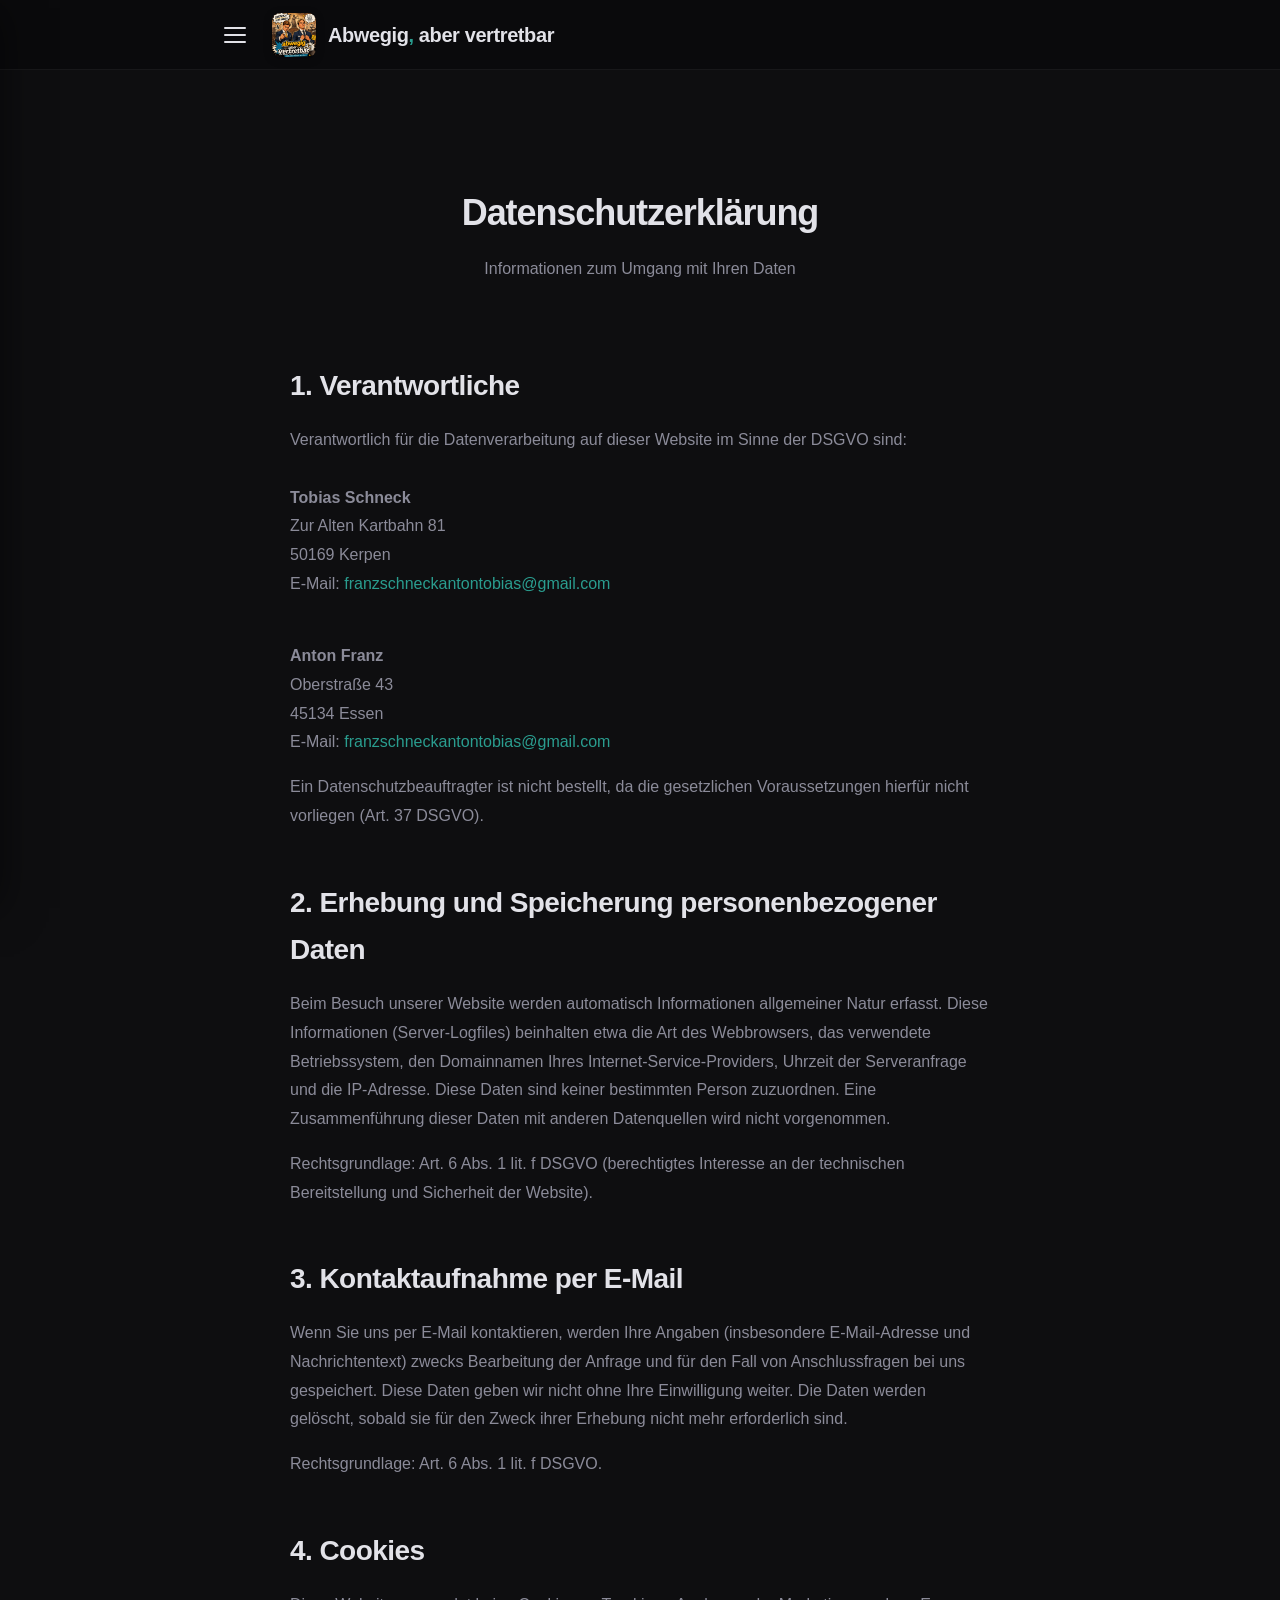
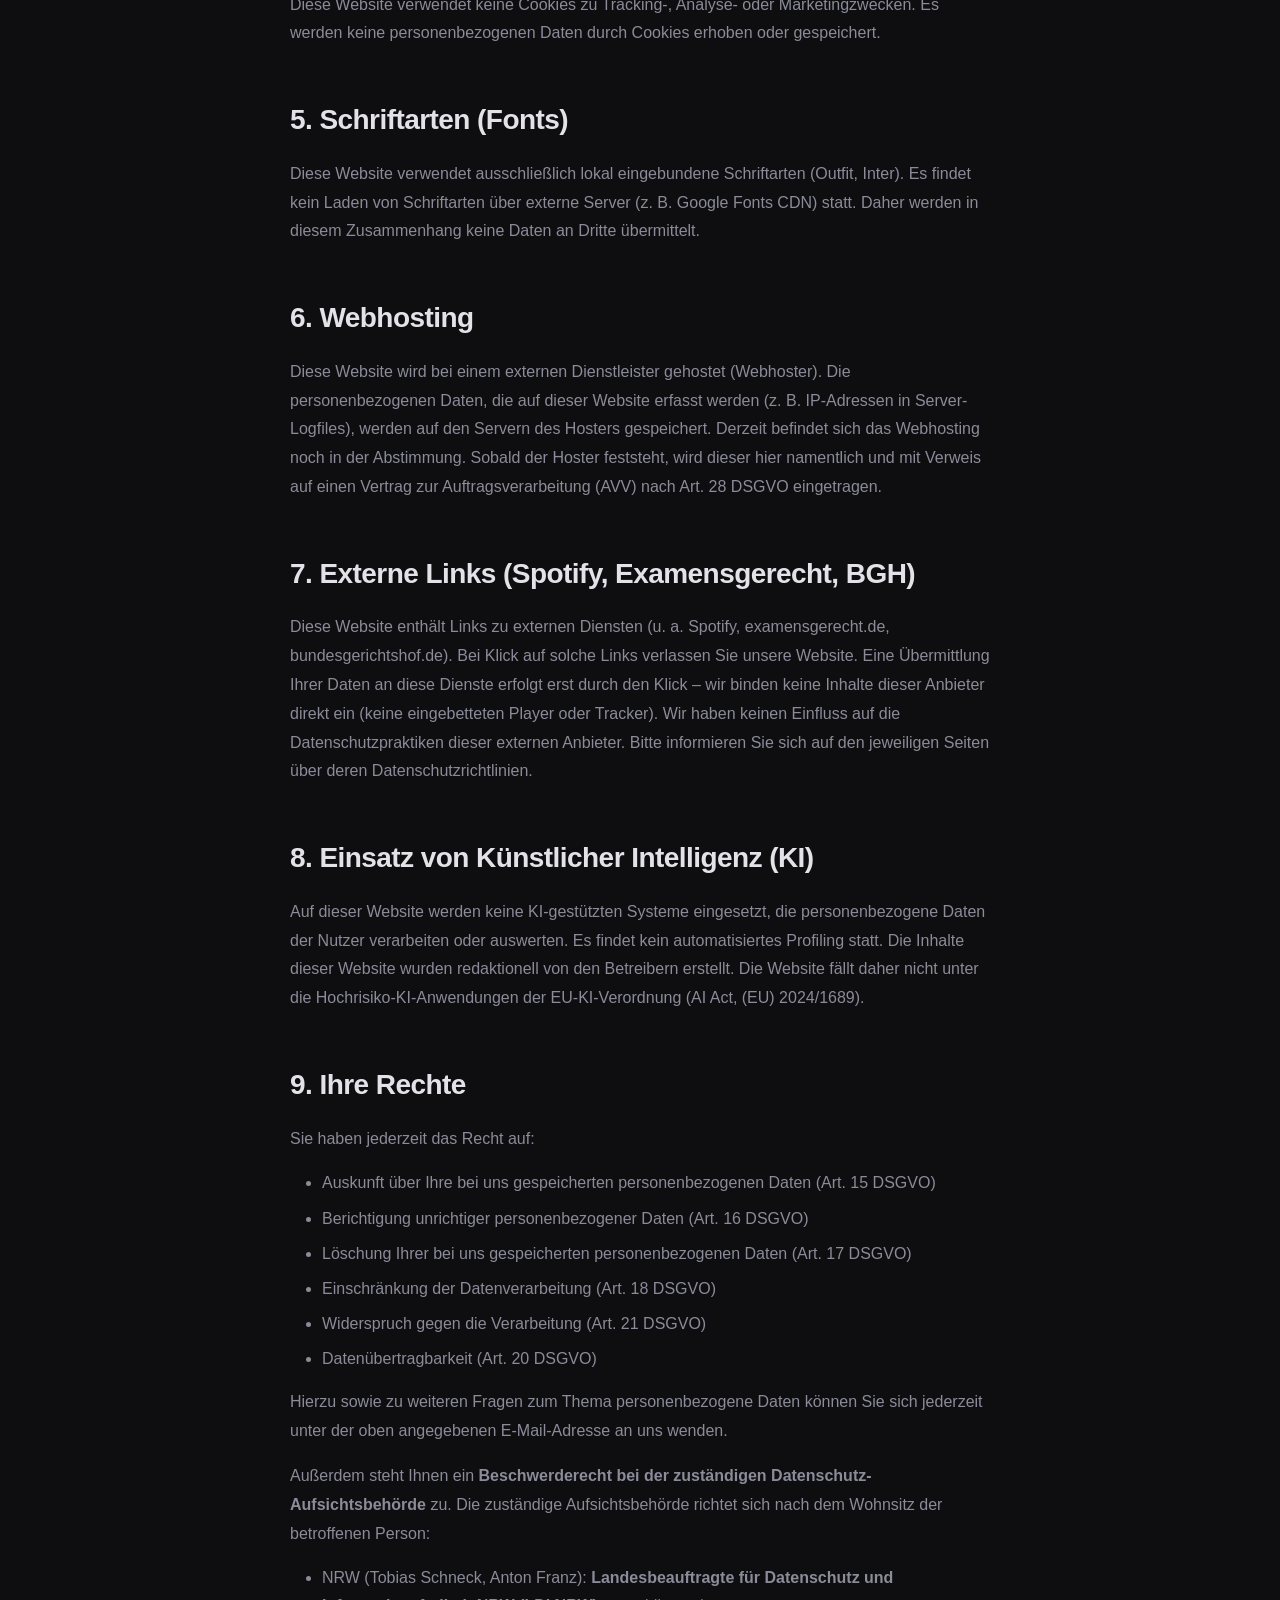
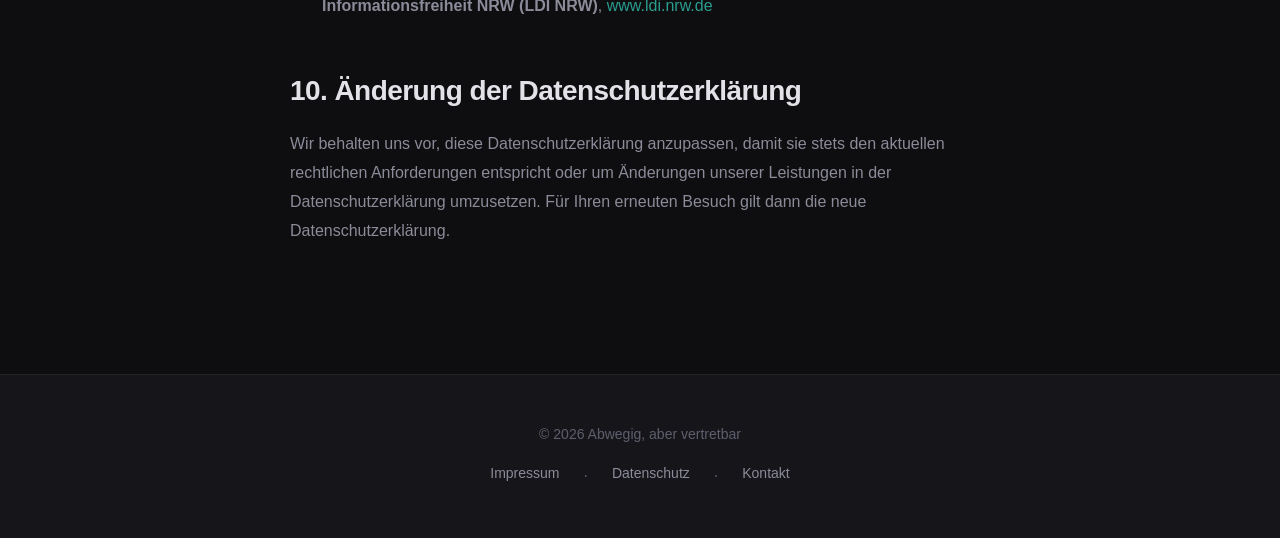
==== datenschutz.html @ 023c2c5b "Erste Version" ====
<!DOCTYPE html>
<html lang="de">
<head>
  <meta charset="UTF-8">
  <meta name="viewport" content="width=device-width, initial-scale=1.0, viewport-fit=cover">
  <meta name="description" content="Datenschutzerklärung von Abwegig, aber vertretbar – Informationen zum Umgang mit Ihren Daten.">
  <meta name="theme-color" content="#0e0e10">
  <title>Datenschutz – Abwegig, aber vertretbar</title>
  <link rel="stylesheet" href="style.css">
  <link rel="icon" type="image/png" href="images/logo.png">
</head>
<body>

  <!-- Header -->
  <header class="site-header" id="site-header" role="banner">
    <div class="header-inner">
      <button class="hamburger-btn" id="hamburger-btn" aria-label="Menü öffnen" aria-expanded="false" aria-controls="off-canvas-nav">
        <span></span>
        <span></span>
        <span></span>
      </button>
      <a href="index.html" class="header-brand" aria-label="Startseite">
        <img src="images/logo.png" alt="Abwegig, aber vertretbar Logo" class="header-logo" width="44" height="44">
        <span class="header-title">Abwegig<span class="accent">,</span> aber vertretbar</span>
      </a>
    </div>
  </header>

  <!-- Off-Canvas Navigation -->
  <div class="nav-overlay" id="nav-overlay" aria-hidden="true"></div>
  <nav class="off-canvas-nav" id="off-canvas-nav" role="navigation" aria-label="Hauptnavigation">
    <button class="nav-close-btn" id="nav-close-btn" aria-label="Menü schließen">✕</button>
    <span class="nav-brand">Menü</span>
    <ul class="nav-links">
      <li>
        <a href="index.html">
          <i class="nav-icon">🏠</i>
          Startseite
        </a>
      </li>
      <li><div class="nav-divider"></div></li>
      <li>
        <a href="kontakt.html">
          <i class="nav-icon">✉️</i>
          Kontakt
        </a>
      </li>
      <li>
        <a href="impressum.html">
          <i class="nav-icon">📄</i>
          Impressum
        </a>
      </li>
      <li>
        <a href="datenschutz.html" class="active">
          <i class="nav-icon">🔒</i>
          Datenschutz
        </a>
      </li>
    </ul>
  </nav>

  <!-- Main Content -->
  <main class="main-content" id="main-content">
    <div class="page-header fade-in">
      <h1>Datenschutzerklärung</h1>
      <p>Informationen zum Umgang mit Ihren Daten</p>
    </div>

    <div class="page-body fade-in">
      <h2>1. Verantwortliche</h2>
      <p>
        Verantwortlich für die Datenverarbeitung auf dieser Website im Sinne der DSGVO sind:<br><br>
        <strong>Tobias Schneck</strong><br>
        Zur Alten Kartbahn 81<br>
        50169 Kerpen<br>
        E-Mail: <a href="mailto:franzschneckantontobias@gmail.com">franzschneckantontobias@gmail.com</a>
      </p>
      <br>
      <p>
        <strong>Anton Franz</strong><br>
        Oberstraße 43<br>
        45134 Essen<br>
        E-Mail: <a href="mailto:franzschneckantontobias@gmail.com">franzschneckantontobias@gmail.com</a>
      </p>
      <p>
        Ein Datenschutzbeauftragter ist nicht bestellt, da die gesetzlichen Voraussetzungen hierfür nicht vorliegen (Art. 37 DSGVO).
      </p>

      <h2>2. Erhebung und Speicherung personenbezogener Daten</h2>
      <p>
        Beim Besuch unserer Website werden automatisch Informationen allgemeiner Natur erfasst.
        Diese Informationen (Server-Logfiles) beinhalten etwa die Art des Webbrowsers, das verwendete
        Betriebssystem, den Domainnamen Ihres Internet-Service-Providers, Uhrzeit der Serveranfrage
        und die IP-Adresse. Diese Daten sind keiner bestimmten Person zuzuordnen. Eine Zusammenführung
        dieser Daten mit anderen Datenquellen wird nicht vorgenommen.
      </p>
      <p>
        Rechtsgrundlage: Art. 6 Abs. 1 lit. f DSGVO (berechtigtes Interesse an der technischen
        Bereitstellung und Sicherheit der Website).
      </p>

      <h2>3. Kontaktaufnahme per E-Mail</h2>
      <p>
        Wenn Sie uns per E-Mail kontaktieren, werden Ihre Angaben (insbesondere E-Mail-Adresse und Nachrichtentext)
        zwecks Bearbeitung der Anfrage und für den Fall von Anschlussfragen bei uns gespeichert.
        Diese Daten geben wir nicht ohne Ihre Einwilligung weiter. Die Daten werden gelöscht, sobald
        sie für den Zweck ihrer Erhebung nicht mehr erforderlich sind.
      </p>
      <p>
        Rechtsgrundlage: Art. 6 Abs. 1 lit. f DSGVO.
      </p>

      <h2>4. Cookies</h2>
      <p>
        Diese Website verwendet keine Cookies zu Tracking-, Analyse- oder Marketingzwecken.
        Es werden keine personenbezogenen Daten durch Cookies erhoben oder gespeichert.
      </p>

      <h2>5. Schriftarten (Fonts)</h2>
      <p>
        Diese Website verwendet ausschließlich lokal eingebundene Schriftarten (Outfit, Inter).
        Es findet kein Laden von Schriftarten über externe Server (z.&nbsp;B. Google Fonts CDN) statt.
        Daher werden in diesem Zusammenhang keine Daten an Dritte übermittelt.
      </p>

      <h2>6. Webhosting</h2>
      <p>
        Diese Website wird bei einem externen Dienstleister gehostet (Webhoster). Die personenbezogenen Daten,
        die auf dieser Website erfasst werden (z.&nbsp;B. IP-Adressen in Server-Logfiles), werden auf den Servern
        des Hosters gespeichert. Derzeit befindet sich das Webhosting noch in der Abstimmung. Sobald der Hoster
        feststeht, wird dieser hier namentlich und mit Verweis auf einen Vertrag zur Auftragsverarbeitung
        (AVV) nach Art. 28 DSGVO eingetragen.
      </p>

      <h2>7. Externe Links (Spotify, Examensgerecht, BGH)</h2>
      <p>
        Diese Website enthält Links zu externen Diensten (u.&nbsp;a. Spotify, examensgerecht.de, bundesgerichtshof.de).
        Bei Klick auf solche Links verlassen Sie unsere Website. Eine Übermittlung Ihrer Daten an diese
        Dienste erfolgt erst durch den Klick – wir binden keine Inhalte dieser Anbieter direkt ein
        (keine eingebetteten Player oder Tracker).
        Wir haben keinen Einfluss auf die Datenschutzpraktiken dieser externen Anbieter.
        Bitte informieren Sie sich auf den jeweiligen Seiten über deren Datenschutzrichtlinien.
      </p>

      <h2>8. Einsatz von Künstlicher Intelligenz (KI)</h2>
      <p>
        Auf dieser Website werden keine KI-gestützten Systeme eingesetzt, die personenbezogene Daten
        der Nutzer verarbeiten oder auswerten. Es findet kein automatisiertes Profiling statt.
        Die Inhalte dieser Website wurden redaktionell von den Betreibern erstellt.
        Die Website fällt daher nicht unter die Hochrisiko-KI-Anwendungen der EU-KI-Verordnung (AI Act, (EU) 2024/1689).
      </p>

      <h2>9. Ihre Rechte</h2>
      <p>Sie haben jederzeit das Recht auf:</p>
      <ul>
        <li>Auskunft über Ihre bei uns gespeicherten personenbezogenen Daten (Art. 15 DSGVO)</li>
        <li>Berichtigung unrichtiger personenbezogener Daten (Art. 16 DSGVO)</li>
        <li>Löschung Ihrer bei uns gespeicherten personenbezogenen Daten (Art. 17 DSGVO)</li>
        <li>Einschränkung der Datenverarbeitung (Art. 18 DSGVO)</li>
        <li>Widerspruch gegen die Verarbeitung (Art. 21 DSGVO)</li>
        <li>Datenübertragbarkeit (Art. 20 DSGVO)</li>
      </ul>
      <p>
        Hierzu sowie zu weiteren Fragen zum Thema personenbezogene Daten können Sie sich
        jederzeit unter der oben angegebenen E-Mail-Adresse an uns wenden.
      </p>
      <p>
        Außerdem steht Ihnen ein <strong>Beschwerderecht bei der zuständigen Datenschutz-Aufsichtsbehörde</strong> zu.
        Die zuständige Aufsichtsbehörde richtet sich nach dem Wohnsitz der betroffenen Person:
      </p>
      <ul>
        <li>NRW (Tobias Schneck, Anton Franz): <strong>Landesbeauftragte für Datenschutz und Informationsfreiheit NRW (LDI NRW)</strong>, <a href="https://www.ldi.nrw.de" target="_blank" rel="noopener noreferrer">www.ldi.nrw.de</a></li>
      </ul>

      <h2>10. Änderung der Datenschutzerklärung</h2>
      <p>
        Wir behalten uns vor, diese Datenschutzerklärung anzupassen, damit sie stets den aktuellen
        rechtlichen Anforderungen entspricht oder um Änderungen unserer Leistungen in der
        Datenschutzerklärung umzusetzen. Für Ihren erneuten Besuch gilt dann die neue
        Datenschutzerklärung.
      </p>
    </div>
  </main>

  <!-- Footer -->
  <footer class="site-footer" id="site-footer" role="contentinfo">
    <div class="footer-inner">
      <p class="footer-copyright">&copy; 2026 Abwegig, aber vertretbar</p>
      <nav class="footer-links" aria-label="Footer-Navigation">
        <a href="impressum.html">Impressum</a>
        <span class="dot">·</span>
        <a href="datenschutz.html">Datenschutz</a>
        <span class="dot">·</span>
        <a href="kontakt.html">Kontakt</a>
      </nav>
    </div>
  </footer>

  <script src="script.js"></script>
</body>
</html>
---- style.css ----
/* ============================================================
   PODCAST WEBSITE — "Abwegig, aber vertretbar"
   Stylesheet
   ============================================================ */

/* ----------------------------------------------------------
   0. Lokale Fonts Importe (DSGVO-konform)
   ---------------------------------------------------------- */
@font-face {
  font-family: 'Outfit';
  src: url('fonts/Outfit-Regular.ttf') format('truetype');
  font-weight: 400;
  font-style: normal;
  font-display: swap;
}
@font-face {
  font-family: 'Outfit';
  src: url('fonts/Outfit-SemiBold.ttf') format('truetype');
  font-weight: 600;
  font-style: normal;
  font-display: swap;
}
@font-face {
  font-family: 'Outfit';
  src: url('fonts/Outfit-Bold.ttf') format('truetype');
  font-weight: 700;
  font-style: normal;
  font-display: swap;
}
@font-face {
  font-family: 'Inter';
  src: url('fonts/Inter-Regular.ttf') format('truetype');
  font-weight: 400;
  font-style: normal;
  font-display: swap;
}
@font-face {
  font-family: 'Inter';
  src: url('fonts/Inter-Medium.ttf') format('truetype');
  font-weight: 500;
  font-style: normal;
  font-display: swap;
}

/* ----------------------------------------------------------
   1. Custom Properties (Design Tokens)
   ---------------------------------------------------------- */
:root {
  /* Colors */
  --clr-bg:           #0e0e10;
  --clr-bg-elevated:  #16161a;
  --clr-bg-card:      #1c1c22;
  --clr-bg-overlay:   rgba(10, 10, 12, 0.92);

  --clr-text:         #e2e2e8;
  --clr-text-muted:   #8b8b99;
  --clr-text-subtle:  #5e5e6e;

  --clr-accent:       #2a9d8f;          /* Petrol / Teal */
  --clr-accent-light: #3dc4b2;
  --clr-accent-glow:  rgba(42, 157, 143, 0.25);
  --clr-accent-dark:  #1f756a;

  --clr-border:       rgba(255, 255, 255, 0.06);
  --clr-border-hover: rgba(255, 255, 255, 0.12);

  /* Typography */
  --ff-heading: 'Outfit', sans-serif;
  --ff-body:    'Inter', sans-serif;

  --fs-xs:  0.75rem;    /* 12px */
  --fs-sm:  0.875rem;   /* 14px */
  --fs-md:  1rem;       /* 16px */
  --fs-lg:  1.25rem;    /* 20px */
  --fs-xl:  1.75rem;    /* 28px */
  --fs-2xl: 2.25rem;    /* 36px */
  --fs-3xl: 3rem;       /* 48px */

  /* Spacing */
  --sp-xs:  0.5rem;
  --sp-sm:  0.75rem;
  --sp-md:  1rem;
  --sp-lg:  1.5rem;
  --sp-xl:  2rem;
  --sp-2xl: 3rem;
  --sp-3xl: 4rem;

  /* Radii */
  --radius-sm:  8px;
  --radius-md:  12px;
  --radius-lg:  16px;
  --radius-xl:  24px;
  --radius-full: 50%;

  /* Shadows */
  --shadow-sm:  0 2px 8px rgba(0, 0, 0, 0.25);
  --shadow-md:  0 4px 20px rgba(0, 0, 0, 0.35);
  --shadow-lg:  0 8px 40px rgba(0, 0, 0, 0.5);
  --shadow-glow: 0 0 30px var(--clr-accent-glow);

  /* Transitions */
  --ease-smooth: cubic-bezier(0.25, 0.46, 0.45, 0.94);
  --ease-bounce: cubic-bezier(0.34, 1.56, 0.64, 1);
  --dur-fast:    200ms;
  --dur-normal:  350ms;
  --dur-slow:    500ms;

  /* Layout */
  --header-height: 70px;
  --max-width:     900px;
  --nav-width:     320px;
}

/* ----------------------------------------------------------
   2. Reset & Base
   ---------------------------------------------------------- */
*,
*::before,
*::after {
  margin: 0;
  padding: 0;
  box-sizing: border-box;
}

html {
  font-size: 16px;
  scroll-behavior: smooth;
  -webkit-font-smoothing: antialiased;
  -moz-osx-font-smoothing: grayscale;
}

body {
  font-family: var(--ff-body);
  background-color: var(--clr-bg);
  color: var(--clr-text);
  line-height: 1.7;
  min-height: 100vh;
  display: flex;
  flex-direction: column;
  overflow-x: hidden;
}

a {
  color: var(--clr-accent);
  text-decoration: none;
  transition: color var(--dur-fast) var(--ease-smooth);
}

a:hover,
a:focus-visible {
  color: var(--clr-accent-light);
}

img {
  display: block;
  max-width: 100%;
  height: auto;
}

ul, ol {
  list-style: none;
}

button {
  border: none;
  background: none;
  font-family: inherit;
  cursor: pointer;
  color: inherit;
}

::selection {
  background: var(--clr-accent);
  color: var(--clr-bg);
}

/* Focus styles for accessibility */
:focus-visible {
  outline: 2px solid var(--clr-accent);
  outline-offset: 3px;
}

/* ----------------------------------------------------------
   3. Header
   ---------------------------------------------------------- */
.site-header {
  position: sticky;
  top: 0;
  z-index: 100;
  height: var(--header-height);
  background: var(--clr-bg-overlay);
  backdrop-filter: blur(20px) saturate(180%);
  -webkit-backdrop-filter: blur(20px) saturate(180%);
  border-bottom: 1px solid var(--clr-border);
  animation: headerFadeIn 0.8s var(--ease-smooth) both;
}

@keyframes headerFadeIn {
  from {
    opacity: 0;
    transform: translateY(-100%);
  }
  to {
    opacity: 1;
    transform: translateY(0);
  }
}

.header-inner {
  max-width: var(--max-width);
  margin: 0 auto;
  padding: 0 var(--sp-lg);
  height: 100%;
  display: flex;
  align-items: center;
  gap: var(--sp-md);
}

/* Hamburger Button */
.hamburger-btn {
  display: flex;
  flex-direction: column;
  justify-content: center;
  align-items: center;
  width: 42px;
  height: 42px;
  border-radius: var(--radius-sm);
  transition: background var(--dur-fast) var(--ease-smooth);
  flex-shrink: 0;
}

.hamburger-btn:hover {
  background: rgba(255, 255, 255, 0.06);
}

.hamburger-btn span {
  display: block;
  width: 22px;
  height: 2px;
  background: var(--clr-text);
  border-radius: 2px;
  transition: all var(--dur-normal) var(--ease-smooth);
}

.hamburger-btn span:nth-child(1) { margin-bottom: 5px; }
.hamburger-btn span:nth-child(2) { margin-bottom: 5px; }

/* Hamburger active (X) */
.hamburger-btn.active span:nth-child(1) {
  transform: translateY(7px) rotate(45deg);
}
.hamburger-btn.active span:nth-child(2) {
  opacity: 0;
  transform: scaleX(0);
}
.hamburger-btn.active span:nth-child(3) {
  transform: translateY(-7px) rotate(-45deg);
}

/* Logo + Title */
.header-brand {
  display: flex;
  align-items: center;
  gap: var(--sp-sm);
}

.header-logo {
  width: 44px;
  height: 44px;
  border-radius: var(--radius-sm);
  object-fit: cover;
  box-shadow: var(--shadow-sm);
}

.header-title {
  font-family: var(--ff-heading);
  font-size: var(--fs-lg);
  font-weight: 600;
  color: var(--clr-text);
  letter-spacing: -0.02em;
  white-space: nowrap;
}

.header-title .accent {
  color: var(--clr-accent);
}

/* ----------------------------------------------------------
   4. Off-Canvas Navigation
   ---------------------------------------------------------- */
.nav-overlay {
  position: fixed;
  inset: 0;
  z-index: 199;
  background: rgba(0, 0, 0, 0.6);
  backdrop-filter: blur(4px);
  opacity: 0;
  visibility: hidden;
  transition: opacity var(--dur-normal) var(--ease-smooth),
              visibility var(--dur-normal) var(--ease-smooth);
}

.nav-overlay.visible {
  opacity: 1;
  visibility: visible;
}

.off-canvas-nav {
  position: fixed;
  top: 0;
  left: 0;
  z-index: 200;
  width: var(--nav-width);
  max-width: 85vw;
  height: 100vh;
  background: var(--clr-bg-elevated);
  border-right: 1px solid var(--clr-border);
  box-shadow: var(--shadow-lg);
  transform: translateX(-100%);
  transition: transform var(--dur-slow) var(--ease-smooth);
  display: flex;
  flex-direction: column;
  padding: var(--sp-2xl) var(--sp-xl);
}

.off-canvas-nav.open {
  transform: translateX(0);
}

.nav-close-btn {
  position: absolute;
  top: var(--sp-lg);
  right: var(--sp-lg);
  width: 36px;
  height: 36px;
  display: flex;
  align-items: center;
  justify-content: center;
  border-radius: var(--radius-full);
  font-size: var(--fs-xl);
  color: var(--clr-text-muted);
  transition: all var(--dur-fast) var(--ease-smooth);
}

.nav-close-btn:hover {
  background: rgba(255, 255, 255, 0.06);
  color: var(--clr-text);
}

.nav-brand {
  font-family: var(--ff-heading);
  font-size: var(--fs-lg);
  font-weight: 600;
  margin-bottom: var(--sp-2xl);
  color: var(--clr-accent);
}

.nav-links {
  display: flex;
  flex-direction: column;
  gap: var(--sp-xs);
}

.nav-links a {
  display: flex;
  align-items: center;
  gap: var(--sp-md);
  padding: var(--sp-sm) var(--sp-md);
  border-radius: var(--radius-sm);
  font-family: var(--ff-heading);
  font-size: var(--fs-md);
  font-weight: 500;
  color: var(--clr-text-muted);
  transition: all var(--dur-fast) var(--ease-smooth);
}

.nav-links a .nav-icon {
  width: 20px;
  text-align: center;
  font-style: normal;
  font-size: var(--fs-lg);
}

.nav-links a:hover,
.nav-links a.active {
  background: rgba(42, 157, 143, 0.08);
  color: var(--clr-accent);
  transform: translateX(4px);
}

.nav-links a.active {
  color: var(--clr-accent-light);
}

/* Divider in nav */
.nav-divider {
  height: 1px;
  background: var(--clr-border);
  margin: var(--sp-md) 0;
}

/* ----------------------------------------------------------
   5. Main Content
   ---------------------------------------------------------- */
.main-content {
  flex: 1;
  max-width: var(--max-width);
  margin: 0 auto;
  padding: var(--sp-2xl) var(--sp-lg);
  width: 100%;
}

/* ----------------------------------------------------------
   6. Hero / Welcome Section
   ---------------------------------------------------------- */
.hero-section {
  text-align: center;
  padding: var(--sp-3xl) 0 var(--sp-2xl);
}

.hero-section .hero-tagline {
  font-family: var(--ff-heading);
  font-size: var(--fs-xs);
  font-weight: 600;
  text-transform: uppercase;
  letter-spacing: 0.15em;
  color: var(--clr-accent);
  margin-bottom: var(--sp-md);
}

.hero-section .hero-title {
  font-family: var(--ff-heading);
  font-size: var(--fs-2xl);
  font-weight: 700;
  line-height: 1.2;
  color: var(--clr-text);
  margin-bottom: var(--sp-lg);
  letter-spacing: -0.03em;
}

.hero-cover-container {
  display: flex;
  justify-content: center;
  margin-bottom: var(--sp-xl);
}

.hero-cover {
  max-width: 320px;
  width: 100%;
  aspect-ratio: 1 / 1;
  object-fit: cover;
  border-radius: var(--radius-lg);
  border: 1px solid var(--clr-border);
  box-shadow: var(--shadow-lg), var(--shadow-glow);
  transition: transform var(--dur-normal) var(--ease-smooth);
}

.hero-cover:hover {
  transform: scale(1.02);
}

.hero-section .hero-description {
  font-size: var(--fs-md);
  color: var(--clr-text-muted);
  max-width: 600px;
  margin: 0 auto;
  line-height: 1.8;
}

/* ----------------------------------------------------------
   7. Episodes Section
   ---------------------------------------------------------- */
.episodes-section {
  padding: var(--sp-xl) 0;
}

.section-heading {
  font-family: var(--ff-heading);
  font-size: var(--fs-xl);
  font-weight: 600;
  color: var(--clr-text);
  margin-bottom: var(--sp-lg);
  letter-spacing: -0.02em;
  position: relative;
  padding-bottom: var(--sp-sm);
}

.section-heading::after {
  content: '';
  position: absolute;
  bottom: 0;
  left: 0;
  width: 48px;
  height: 3px;
  background: var(--clr-accent);
  border-radius: 3px;
}

.episodes-list {
  display: flex;
  flex-direction: column;
  gap: var(--sp-md);
}

/* Episode Card */
.episode-card {
  display: flex;
  align-items: center;
  gap: var(--sp-lg);
  padding: var(--sp-md);
  background: var(--clr-bg-card);
  border: 1px solid var(--clr-border);
  border-radius: var(--radius-md);
  cursor: pointer;
  transition: all var(--dur-normal) var(--ease-smooth);
  text-decoration: none;
  color: inherit;
}

.episode-card:hover {
  transform: translateY(-3px);
  border-color: var(--clr-border-hover);
  box-shadow: var(--shadow-md), var(--shadow-glow);
  background: var(--clr-bg-elevated);
  color: inherit;
}

.episode-card:active {
  transform: translateY(-1px);
}

.episode-cover {
  width: 90px;
  height: 90px;
  border-radius: var(--radius-sm);
  object-fit: cover;
  flex-shrink: 0;
  box-shadow: var(--shadow-sm);
  transition: transform var(--dur-normal) var(--ease-smooth);
}

.episode-card:hover .episode-cover {
  transform: scale(1.05);
}

.episode-info {
  flex: 1;
  min-width: 0;
}

.episode-number {
  font-family: var(--ff-heading);
  font-size: var(--fs-xs);
  font-weight: 600;
  text-transform: uppercase;
  letter-spacing: 0.1em;
  color: var(--clr-accent);
  margin-bottom: var(--sp-xs);
}

.episode-title {
  font-family: var(--ff-heading);
  font-size: var(--fs-lg);
  font-weight: 600;
  color: var(--clr-text);
  margin-bottom: var(--sp-xs);
  line-height: 1.3;
  letter-spacing: -0.01em;
}

.episode-desc {
  font-size: var(--fs-sm);
  color: var(--clr-text-muted);
  line-height: 1.6;
  white-space: pre-line;
}

.episode-play-icon {
  flex-shrink: 0;
  width: 40px;
  height: 40px;
  border-radius: var(--radius-full);
  background: var(--clr-accent);
  display: flex;
  align-items: center;
  justify-content: center;
  transition: all var(--dur-normal) var(--ease-smooth);
  box-shadow: 0 0 0 0 var(--clr-accent-glow);
}

.episode-play-icon svg {
  width: 16px;
  height: 16px;
  fill: white;
  margin-left: 2px;
}

.episode-card:hover .episode-play-icon {
  background: var(--clr-accent-light);
  box-shadow: 0 0 20px var(--clr-accent-glow);
  transform: scale(1.1);
}

/* ----------------------------------------------------------
   8. Page Content (Kontakt, Impressum, Datenschutz)
   ---------------------------------------------------------- */
.page-header {
  padding: var(--sp-3xl) 0 var(--sp-xl);
  text-align: center;
}

.page-header h1 {
  font-family: var(--ff-heading);
  font-size: var(--fs-2xl);
  font-weight: 700;
  letter-spacing: -0.03em;
  color: var(--clr-text);
  margin-bottom: var(--sp-sm);
}

.page-header p {
  font-size: var(--fs-md);
  color: var(--clr-text-muted);
}

.page-body {
  max-width: 700px;
  margin: 0 auto;
  padding-bottom: var(--sp-3xl);
}

.page-body h2 {
  font-family: var(--ff-heading);
  font-size: var(--fs-xl);
  font-weight: 600;
  color: var(--clr-text);
  margin-top: var(--sp-2xl);
  margin-bottom: var(--sp-md);
  letter-spacing: -0.02em;
}

.page-body h3 {
  font-family: var(--ff-heading);
  font-size: var(--fs-lg);
  font-weight: 600;
  color: var(--clr-text);
  margin-top: var(--sp-xl);
  margin-bottom: var(--sp-sm);
}

.page-body p {
  font-size: var(--fs-md);
  color: var(--clr-text-muted);
  margin-bottom: var(--sp-md);
  line-height: 1.8;
}

.page-body ul {
  list-style: disc;
  margin-left: var(--sp-xl);
  margin-bottom: var(--sp-md);
}

.page-body ul li {
  font-size: var(--fs-md);
  color: var(--clr-text-muted);
  margin-bottom: var(--sp-xs);
  line-height: 1.7;
}

/* ----------------------------------------------------------
   9. Contact Form
   ---------------------------------------------------------- */
.contact-form {
  display: flex;
  flex-direction: column;
  gap: var(--sp-lg);
}

.form-group {
  display: flex;
  flex-direction: column;
  gap: var(--sp-xs);
}

.form-group label {
  font-family: var(--ff-heading);
  font-size: var(--fs-sm);
  font-weight: 500;
  color: var(--clr-text);
  letter-spacing: 0.02em;
}

.form-group input,
.form-group textarea {
  font-family: var(--ff-body);
  font-size: var(--fs-md);
  padding: var(--sp-sm) var(--sp-md);
  background: var(--clr-bg-card);
  border: 1px solid var(--clr-border);
  border-radius: var(--radius-sm);
  color: var(--clr-text);
  transition: all var(--dur-fast) var(--ease-smooth);
  outline: none;
}

.form-group input::placeholder,
.form-group textarea::placeholder {
  color: var(--clr-text-subtle);
}

.form-group input:focus,
.form-group textarea:focus {
  border-color: var(--clr-accent);
  box-shadow: 0 0 0 3px var(--clr-accent-glow);
}

.form-group textarea {
  min-height: 160px;
  resize: vertical;
}

.btn-submit {
  display: inline-flex;
  align-items: center;
  justify-content: center;
  gap: var(--sp-xs);
  padding: var(--sp-sm) var(--sp-xl);
  background: var(--clr-accent);
  color: white;
  font-family: var(--ff-heading);
  font-size: var(--fs-md);
  font-weight: 600;
  border: none;
  border-radius: var(--radius-sm);
  cursor: pointer;
  transition: all var(--dur-normal) var(--ease-smooth);
  align-self: flex-start;
}

.btn-submit:hover {
  background: var(--clr-accent-light);
  box-shadow: var(--shadow-md), var(--shadow-glow);
  transform: translateY(-2px);
}

.btn-submit:active {
  transform: translateY(0);
}

/* ----------------------------------------------------------
   10. Footer
   ---------------------------------------------------------- */
.site-footer {
  border-top: 1px solid var(--clr-border);
  background: var(--clr-bg-elevated);
  padding: var(--sp-2xl) var(--sp-lg);
  margin-top: auto;
}

.footer-inner {
  max-width: var(--max-width);
  margin: 0 auto;
  display: flex;
  flex-direction: column;
  align-items: center;
  gap: var(--sp-md);
  text-align: center;
}

.footer-copyright {
  font-size: var(--fs-sm);
  color: var(--clr-text-subtle);
}

.footer-links {
  display: flex;
  gap: var(--sp-lg);
  flex-wrap: wrap;
  justify-content: center;
}

.footer-links a {
  font-size: var(--fs-sm);
  color: var(--clr-text-muted);
  transition: color var(--dur-fast) var(--ease-smooth);
}

.footer-links a:hover {
  color: var(--clr-accent);
}

/* Footer separator dot */
.footer-links span.dot {
  color: var(--clr-text-subtle);
  user-select: none;
}

/* ----------------------------------------------------------
   11. Scroll Fade-In Animations
   ---------------------------------------------------------- */
.fade-in {
  opacity: 0;
  transform: translateY(24px);
  transition: opacity var(--dur-slow) var(--ease-smooth),
              transform var(--dur-slow) var(--ease-smooth);
}

.fade-in.visible {
  opacity: 1;
  transform: translateY(0);
}

/* Stagger children */
.fade-in-stagger > * {
  opacity: 0;
  transform: translateY(20px);
  transition: opacity var(--dur-slow) var(--ease-smooth),
              transform var(--dur-slow) var(--ease-smooth);
}

.fade-in-stagger > *.visible {
  opacity: 1;
  transform: translateY(0);
}

/* ----------------------------------------------------------
   12. Responsive Design — Mobile-First
   ---------------------------------------------------------- */

/* === Tablet (≤ 768px) === */
@media (max-width: 768px) {
  :root {
    --header-height: 60px;
    --nav-width: 290px;
    --sp-3xl: 3rem;
    --fs-3xl: 2.25rem;
    --fs-2xl: 1.75rem;
  }

  .hero-section {
    padding: var(--sp-2xl) 0 var(--sp-xl);
  }

  .hero-section .hero-title {
    font-size: var(--fs-xl);
  }

  .hero-cover {
    max-width: 240px;
  }

  .episode-card {
    gap: var(--sp-md);
  }

  .episode-cover {
    width: 72px;
    height: 72px;
  }

  .episode-title {
    font-size: var(--fs-md);
  }

  .episode-play-icon {
    width: 36px;
    height: 36px;
  }

  .episode-play-icon svg {
    width: 14px;
    height: 14px;
  }

  .page-header h1 {
    font-size: var(--fs-xl);
  }

  .page-body h2 {
    font-size: var(--fs-lg);
  }

  /* Modal etwas kleiner auf Tablet */
  .modal-card {
    padding: var(--sp-2xl) var(--sp-lg);
    max-height: 92vh;
  }
}

/* === Mobile (≤ 480px) === */
@media (max-width: 480px) {
  :root {
    --header-height: 56px;
    --sp-2xl: 2rem;
    --sp-3xl: 2.5rem;
  }

  /* === Header === */
  .header-inner {
    padding: 0 var(--sp-md);
    gap: var(--sp-sm);
  }

  .header-title {
    font-size: 0.9rem;
  }

  .header-logo {
    width: 34px;
    height: 34px;
  }

  /* === Hero === */
  .hero-section {
    padding: var(--sp-xl) 0 var(--sp-lg);
  }

  .hero-section .hero-tagline {
    font-size: 0.65rem;
  }

  .hero-section .hero-title {
    font-size: var(--fs-xl);
    letter-spacing: -0.02em;
  }

  .hero-cover {
    max-width: 200px;
  }

  .hero-section .hero-description {
    font-size: var(--fs-sm);
    padding: 0 var(--sp-sm);
  }

  /* === Main layout === */
  .main-content {
    padding: var(--sp-lg) var(--sp-md);
  }

  .section-heading {
    font-size: var(--fs-lg);
  }

  /* === Episode Cards === */
  .episodes-list {
    gap: var(--sp-sm);
  }

  .episode-card {
    gap: var(--sp-sm);
    padding: var(--sp-sm) var(--sp-md);
    /* Größeres Touch-Target */
    min-height: 80px;
    border-radius: var(--radius-sm);
  }

  /* Kein Hover-Lift auf Touch-Geräten */
  @media (hover: none) {
    .episode-card:hover {
      transform: none;
    }
    .episode-card:active {
      transform: scale(0.98);
      background: var(--clr-bg-elevated);
    }
  }

  .episode-cover {
    width: 64px;
    height: 64px;
    border-radius: 8px;
  }

  .episode-number {
    font-size: 0.65rem;
  }

  .episode-title {
    font-size: 0.9rem;
    line-height: 1.3;
  }

  .episode-desc {
    font-size: var(--fs-xs);
    /* Auf Mobile nur 2 Zeilen Vorschau */
    display: -webkit-box;
    -webkit-box-orient: vertical;
    -webkit-line-clamp: 2;
    overflow: hidden;
    white-space: normal;
  }

  .episode-play-icon {
    width: 32px;
    height: 32px;
    flex-shrink: 0;
  }

  .episode-play-icon svg {
    width: 12px;
    height: 12px;
  }

  /* === Page Content (Impressum, Datenschutz etc.) === */
  .page-header {
    padding: var(--sp-xl) 0 var(--sp-lg);
  }

  .page-header h1 {
    font-size: var(--fs-xl);
  }

  .page-body h2 {
    font-size: var(--fs-md);
    margin-top: var(--sp-xl);
  }

  .page-body h3 {
    font-size: var(--fs-md);
  }

  .page-body p,
  .page-body ul li {
    font-size: var(--fs-sm);
  }

  /* === Off-Canvas Nav === */
  .off-canvas-nav {
    padding: var(--sp-xl) var(--sp-lg);
  }

  .nav-links a {
    padding: var(--sp-md);         /* Größeres Touch-Target */
    font-size: var(--fs-md);
    min-height: 48px;
  }

  /* === Modal === */
  .modal-overlay {
    padding: var(--sp-sm);
    align-items: flex-end;          /* Sheet von unten auf Mobile */
  }

  .modal-card {
    border-radius: var(--radius-lg) var(--radius-lg) 0 0;
    max-height: 92vh;
    padding: var(--sp-xl) var(--sp-md) var(--sp-2xl);
    /* Safe-Area für iPhone-Notch unten */
    padding-bottom: calc(var(--sp-2xl) + env(safe-area-inset-bottom, 0px));
  }

  .modal-overlay.visible .modal-card {
    transform: scale(1) translateY(0);
  }

  .modal-hero-cover {
    width: 150px;
    height: 150px;
  }

  .modal-episode-title {
    font-size: var(--fs-lg);
    margin-top: var(--sp-sm);
  }

  .btn-spotify {
    padding: 0.8rem 1.4rem;
    font-size: var(--fs-sm);
    width: 100%;                    /* Volle Breite auf Mobile */
    justify-content: center;
  }

  .btn-spotify--disabled {
    width: 100%;
    justify-content: center;
  }

  .modal-description {
    font-size: var(--fs-sm);
  }

  /* === Kontakt-Button (kontakt.html) === */
  .btn-email {
    width: 100%;
    justify-content: center;
    padding: var(--sp-md) var(--sp-lg);
    font-size: var(--fs-md);
  }

  /* === Footer === */
  .site-footer {
    padding: var(--sp-lg) var(--sp-md);
    /* Safe-Area für iPhone Home Indicator */
    padding-bottom: calc(var(--sp-lg) + env(safe-area-inset-bottom, 0px));
  }

  .footer-links {
    gap: var(--sp-md);
  }
}

/* === Sehr kleines Mobile (≤ 360px, z.B. ältere Android-Geräte) === */
@media (max-width: 360px) {
  .header-title {
    font-size: 0.8rem;
  }

  .hero-section .hero-title {
    font-size: var(--fs-lg);
  }

  .hero-cover {
    max-width: 170px;
  }

  .episode-cover {
    width: 54px;
    height: 54px;
  }

  .modal-hero-cover {
    width: 120px;
    height: 120px;
  }
}

/* === Touch-Device: Hover-Effekte deaktivieren === */
@media (hover: none) and (pointer: coarse) {
  .episode-card:hover {
    transform: none;
    box-shadow: none;
    background: var(--clr-bg-card);
    border-color: var(--clr-border);
  }

  .episode-card:active {
    transform: scale(0.97);
    background: var(--clr-bg-elevated);
    transition: transform 100ms ease;
  }

  .hero-cover:hover {
    transform: none;
  }

  .btn-spotify:hover {
    transform: none;
    box-shadow: 0 4px 15px rgba(29, 185, 84, 0.3);
    background-color: #1DB954;
  }

  .modal-close-btn:hover {
    transform: none;
    background: rgba(255, 255, 255, 0.08);
    color: var(--clr-text-muted);
  }
}

/* ----------------------------------------------------------
   13. Utility: Scrollbar Styling
   ---------------------------------------------------------- */
::-webkit-scrollbar {
  width: 8px;
}

::-webkit-scrollbar-track {
  background: var(--clr-bg);
}

::-webkit-scrollbar-thumb {
  background: var(--clr-text-subtle);
  border-radius: 4px;
}

::-webkit-scrollbar-thumb:hover {
  background: var(--clr-text-muted);
}

/* ----------------------------------------------------------
   14. Print Styles
   ---------------------------------------------------------- */
@media print {
  .site-header,
  .off-canvas-nav,
  .nav-overlay,
  .hamburger-btn,
  .modal-overlay {
    display: none !important;
  }

  body {
    background: white;
    color: black;
  }
}

/* ----------------------------------------------------------
   15. Episode Detail Modal
   ---------------------------------------------------------- */
.modal-overlay {
  position: fixed;
  inset: 0;
  z-index: 300;
  background: rgba(0, 0, 0, 0.85);
  backdrop-filter: blur(12px);
  -webkit-backdrop-filter: blur(12px);
  display: flex;
  align-items: center;
  justify-content: center;
  padding: var(--sp-md);
  opacity: 0;
  visibility: hidden;
  transition: opacity var(--dur-normal) var(--ease-smooth),
              visibility var(--dur-normal) var(--ease-smooth);
}

.modal-overlay.visible {
  opacity: 1;
  visibility: visible;
}

.modal-card {
  position: relative;
  background: var(--clr-bg-card);
  border: 1px solid var(--clr-border-hover);
  border-radius: var(--radius-lg);
  box-shadow: var(--shadow-lg), var(--shadow-glow);
  width: 100%;
  max-width: 640px;
  max-height: 90vh;
  overflow-y: auto;
  padding: var(--sp-2xl) var(--sp-xl);
  transform: scale(0.92) translateY(20px);
  transition: transform var(--dur-normal) var(--ease-smooth);
}

.modal-overlay.visible .modal-card {
  transform: scale(1) translateY(0);
}

.modal-close-btn {
  position: absolute;
  top: var(--sp-md);
  right: var(--sp-md);
  width: 38px;
  height: 38px;
  border-radius: var(--radius-full);
  background: rgba(255, 255, 255, 0.08);
  color: var(--clr-text-muted);
  font-size: var(--fs-lg);
  display: flex;
  align-items: center;
  justify-content: center;
  transition: all var(--dur-fast) var(--ease-smooth);
  cursor: pointer;
  z-index: 10;
  border: none;
}

.modal-close-btn:hover {
  background: rgba(255, 255, 255, 0.18);
  color: var(--clr-text);
  transform: rotate(90deg);
}

/* Modal Content Layout */
.modal-body {
  display: flex;
  flex-direction: column;
  align-items: center;
  text-align: center;
}

.modal-hero-cover {
  width: 220px;
  height: 220px;
  border-radius: var(--radius-md);
  object-fit: cover;
  box-shadow: var(--shadow-md), var(--shadow-glow);
  margin-bottom: var(--sp-lg);
  border: 1px solid var(--clr-border);
}

.modal-episode-title {
  font-family: var(--ff-heading);
  font-size: var(--fs-xl);
  font-weight: 700;
  color: var(--clr-text);
  line-height: 1.3;
  margin-bottom: var(--sp-md);
  letter-spacing: -0.02em;
}

/* Spotify Button inside Modal */
.btn-spotify {
  display: inline-flex;
  align-items: center;
  justify-content: center;
  gap: var(--sp-sm);
  padding: 0.85rem 1.75rem;
  background-color: #1DB954;
  color: #000000;
  font-family: var(--ff-heading);
  font-size: var(--fs-md);
  font-weight: 700;
  border-radius: 50px;
  text-decoration: none;
  margin-bottom: var(--sp-xl);
  box-shadow: 0 4px 15px rgba(29, 185, 84, 0.3);
  transition: all var(--dur-normal) var(--ease-smooth);
}

.btn-spotify:hover {
  background-color: #1ed760;
  color: #000000;
  transform: translateY(-2px) scale(1.03);
  box-shadow: 0 6px 25px rgba(29, 185, 84, 0.5);
}

.btn-spotify svg {
  width: 22px;
  height: 22px;
  fill: currentColor;
}

.modal-description {
  font-size: var(--fs-md);
  color: var(--clr-text-muted);
  line-height: 1.8;
  text-align: left;
  width: 100%;
  white-space: pre-line;
  border-top: 1px solid var(--clr-border);
  padding-top: var(--sp-lg);
}

.modal-description a {
  color: var(--clr-accent-light);
  text-decoration: underline;
  word-break: break-all;
}

.modal-description a:hover {
  color: #ffffff;
}

@media (max-width: 480px) {
  .modal-hero-cover {
    width: 160px;
    height: 160px;
  }

  .modal-card {
    padding: var(--sp-xl) var(--sp-md);
  }

  .modal-episode-title {
    font-size: var(--fs-lg);
  }

  .btn-spotify {
    padding: 0.75rem 1.25rem;
    font-size: var(--fs-sm);
  }
}

/* ----------------------------------------------------------
   16. Coming Soon Styles
   ---------------------------------------------------------- */
.episode-card--coming-soon {
  opacity: 0.7;
  cursor: default;
}

.episode-card--coming-soon:hover {
  border-color: var(--clr-border);
  transform: none;
  box-shadow: var(--shadow-md);
}

.episode-card--coming-soon .episode-cover {
  filter: grayscale(60%);
}

.episode-coming-soon-badge {
  display: inline-block;
  font-size: 0.65rem;
  font-weight: 700;
  letter-spacing: 0.08em;
  text-transform: uppercase;
  color: var(--clr-accent);
  background: rgba(42, 157, 143, 0.15);
  border: 1px solid rgba(42, 157, 143, 0.35);
  border-radius: 4px;
  padding: 2px 6px;
  margin-left: var(--sp-xs);
  vertical-align: middle;
}

/* Disabled Spotify Button in Modal */
.btn-spotify--disabled {
  display: inline-flex;
  align-items: center;
  justify-content: center;
  gap: var(--sp-sm);
  padding: 0.85rem 1.75rem;
  background-color: rgba(29, 185, 84, 0.15);
  color: rgba(29, 185, 84, 0.5);
  font-family: var(--ff-heading);
  font-size: var(--fs-md);
  font-weight: 700;
  border-radius: 50px;
  margin-bottom: var(--sp-xl);
  border: 1px solid rgba(29, 185, 84, 0.25);
  cursor: not-allowed;
  user-select: none;
}

.btn-spotify--disabled svg {
  width: 22px;
  height: 22px;
  fill: currentColor;
}
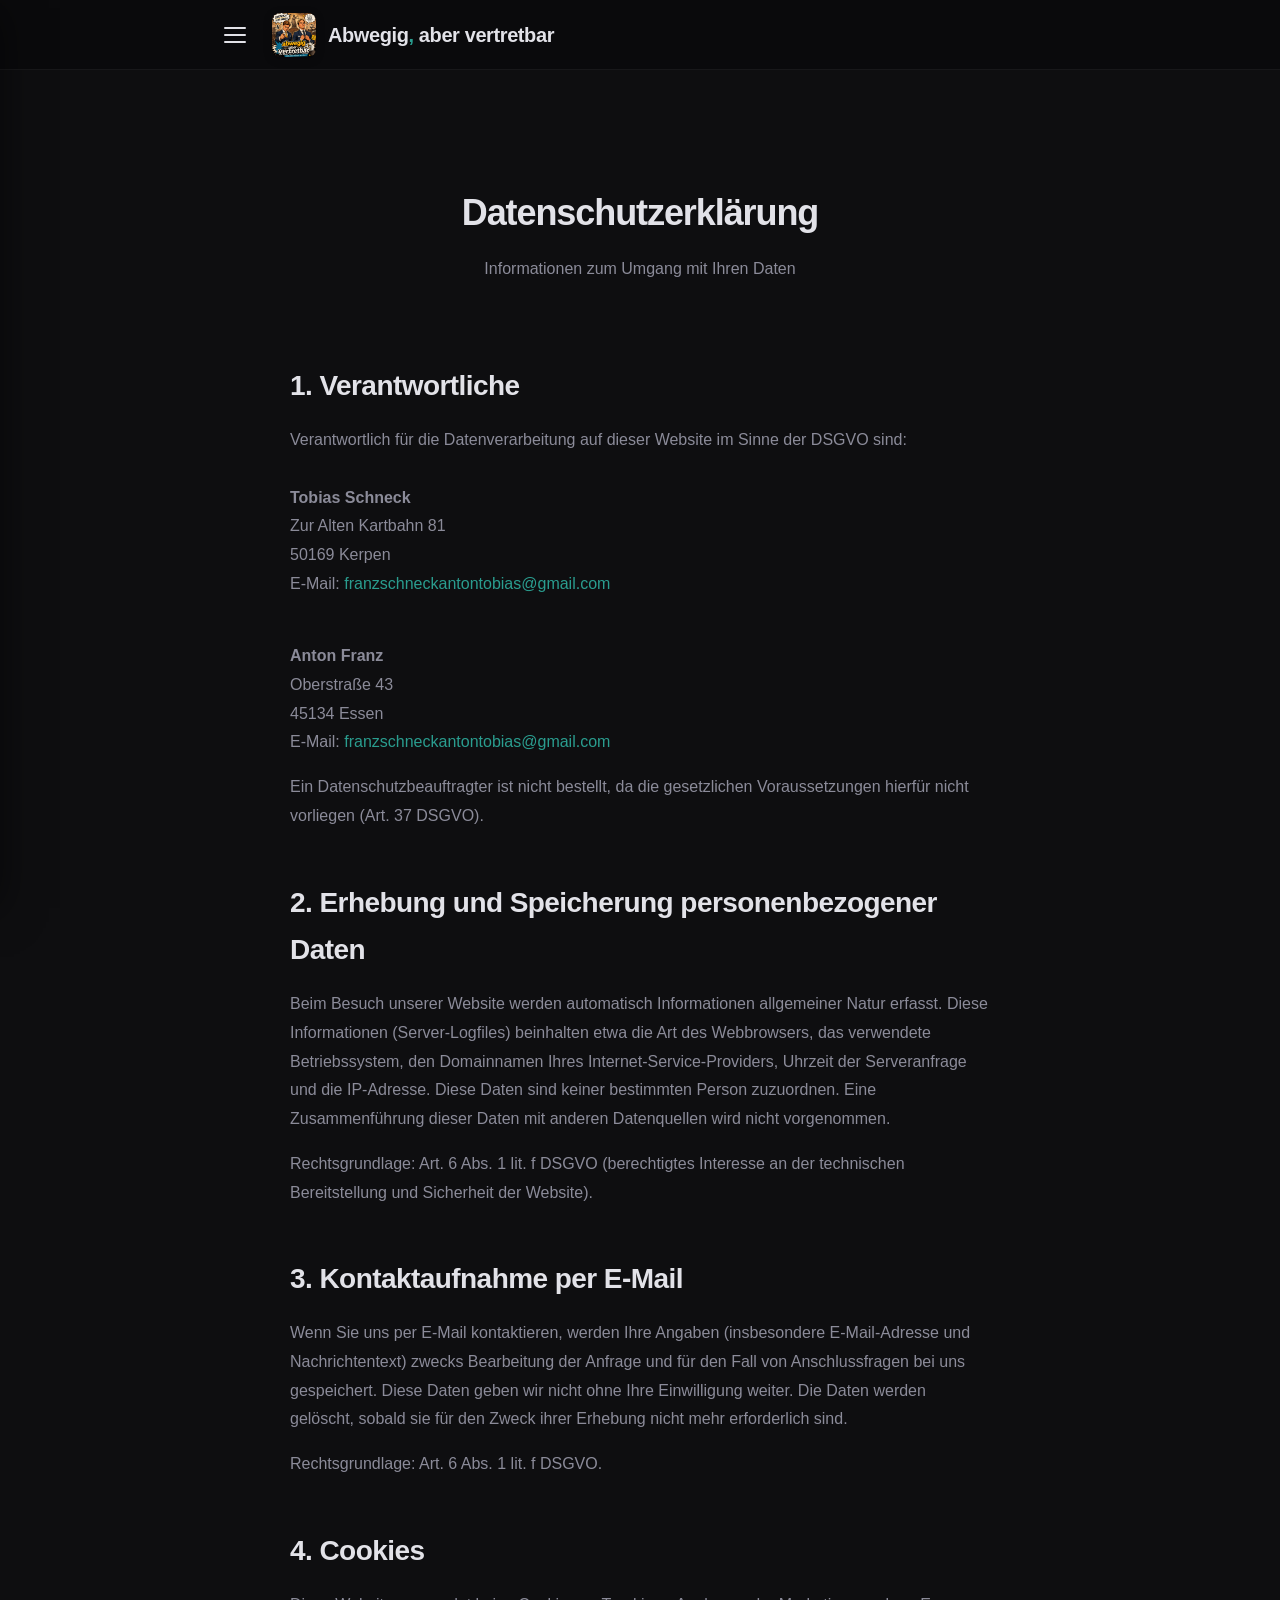
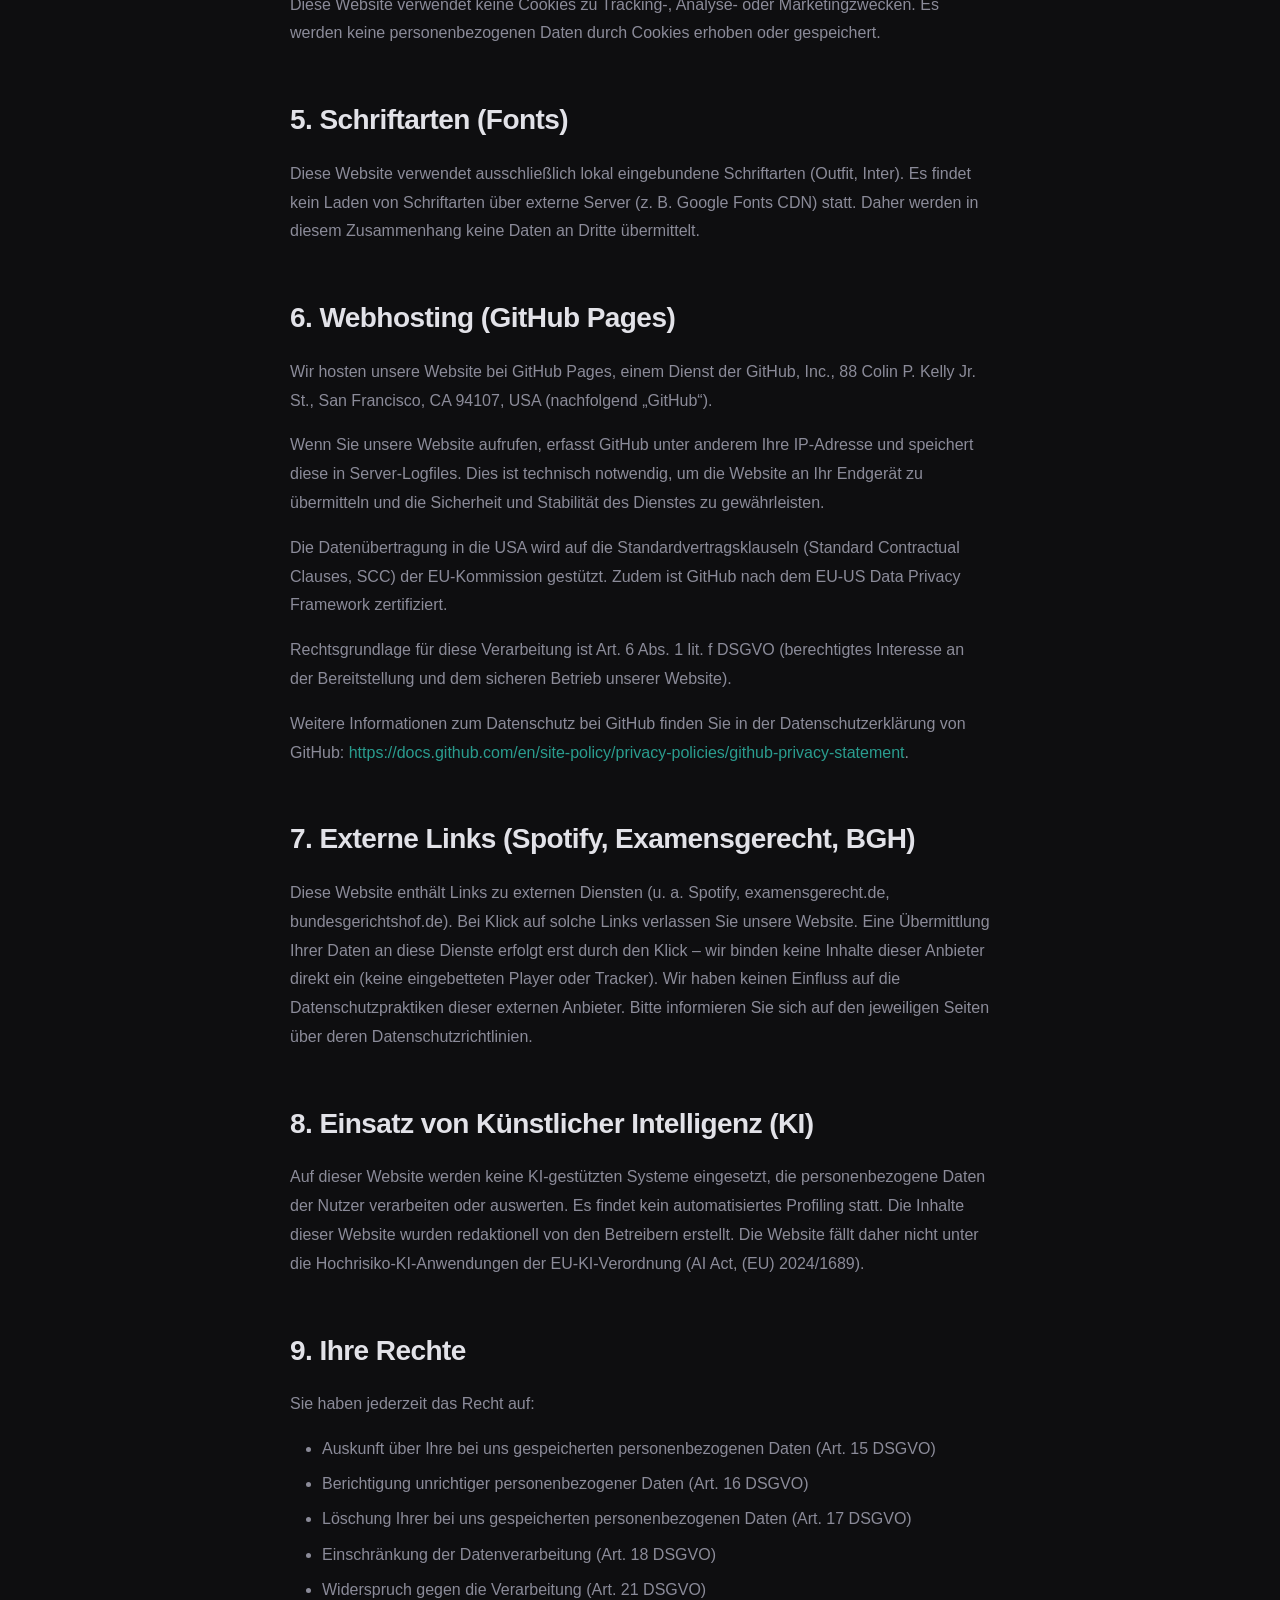
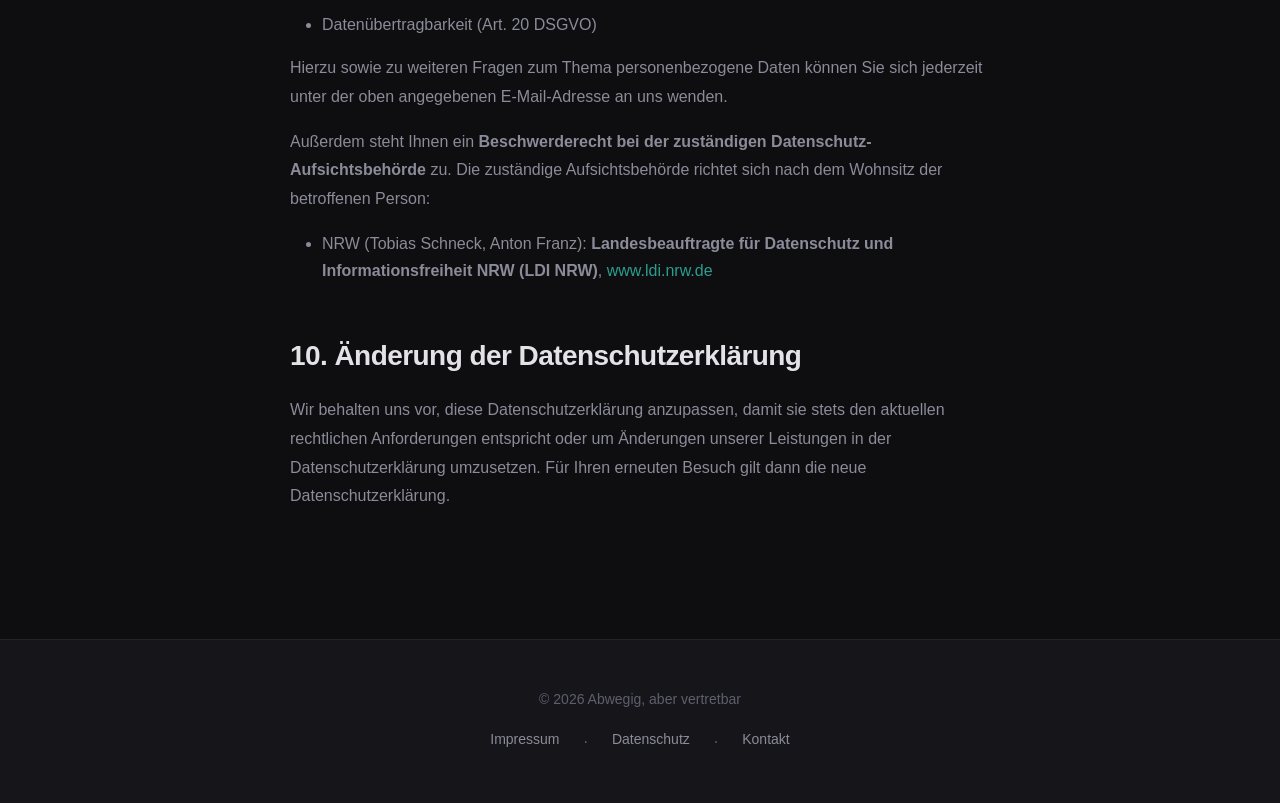
==== commit 0e653b17: "Website Update" ====
--- a/datenschutz.html
+++ b/datenschutz.html
@@ -124,13 +124,22 @@
         Daher werden in diesem Zusammenhang keine Daten an Dritte übermittelt.
       </p>
 
-      <h2>6. Webhosting</h2>
-      <p>
-        Diese Website wird bei einem externen Dienstleister gehostet (Webhoster). Die personenbezogenen Daten,
-        die auf dieser Website erfasst werden (z.&nbsp;B. IP-Adressen in Server-Logfiles), werden auf den Servern
-        des Hosters gespeichert. Derzeit befindet sich das Webhosting noch in der Abstimmung. Sobald der Hoster
-        feststeht, wird dieser hier namentlich und mit Verweis auf einen Vertrag zur Auftragsverarbeitung
-        (AVV) nach Art. 28 DSGVO eingetragen.
+      <h2>6. Webhosting (GitHub Pages)</h2>
+      <p>
+        Wir hosten unsere Website bei GitHub Pages, einem Dienst der GitHub, Inc., 88 Colin P. Kelly Jr. St., San Francisco, CA 94107, USA (nachfolgend „GitHub“).
+      </p>
+      <p>
+        Wenn Sie unsere Website aufrufen, erfasst GitHub unter anderem Ihre IP-Adresse und speichert diese in Server-Logfiles. Dies ist technisch notwendig, um die Website an Ihr Endgerät zu übermitteln und die Sicherheit und Stabilität des Dienstes zu gewährleisten.
+      </p>
+      <p>
+        Die Datenübertragung in die USA wird auf die Standardvertragsklauseln (Standard Contractual Clauses, SCC) der EU-Kommission gestützt. Zudem ist GitHub nach dem EU-US Data Privacy Framework zertifiziert.
+      </p>
+      <p>
+        Rechtsgrundlage für diese Verarbeitung ist Art. 6 Abs. 1 lit. f DSGVO (berechtigtes Interesse an der Bereitstellung und dem sicheren Betrieb unserer Website).
+      </p>
+      <p>
+        Weitere Informationen zum Datenschutz bei GitHub finden Sie in der Datenschutzerklärung von GitHub: 
+        <a href="https://docs.github.com/en/site-policy/privacy-policies/github-privacy-statement" target="_blank" rel="noopener noreferrer">https://docs.github.com/en/site-policy/privacy-policies/github-privacy-statement</a>.
       </p>
 
       <h2>7. Externe Links (Spotify, Examensgerecht, BGH)</h2>
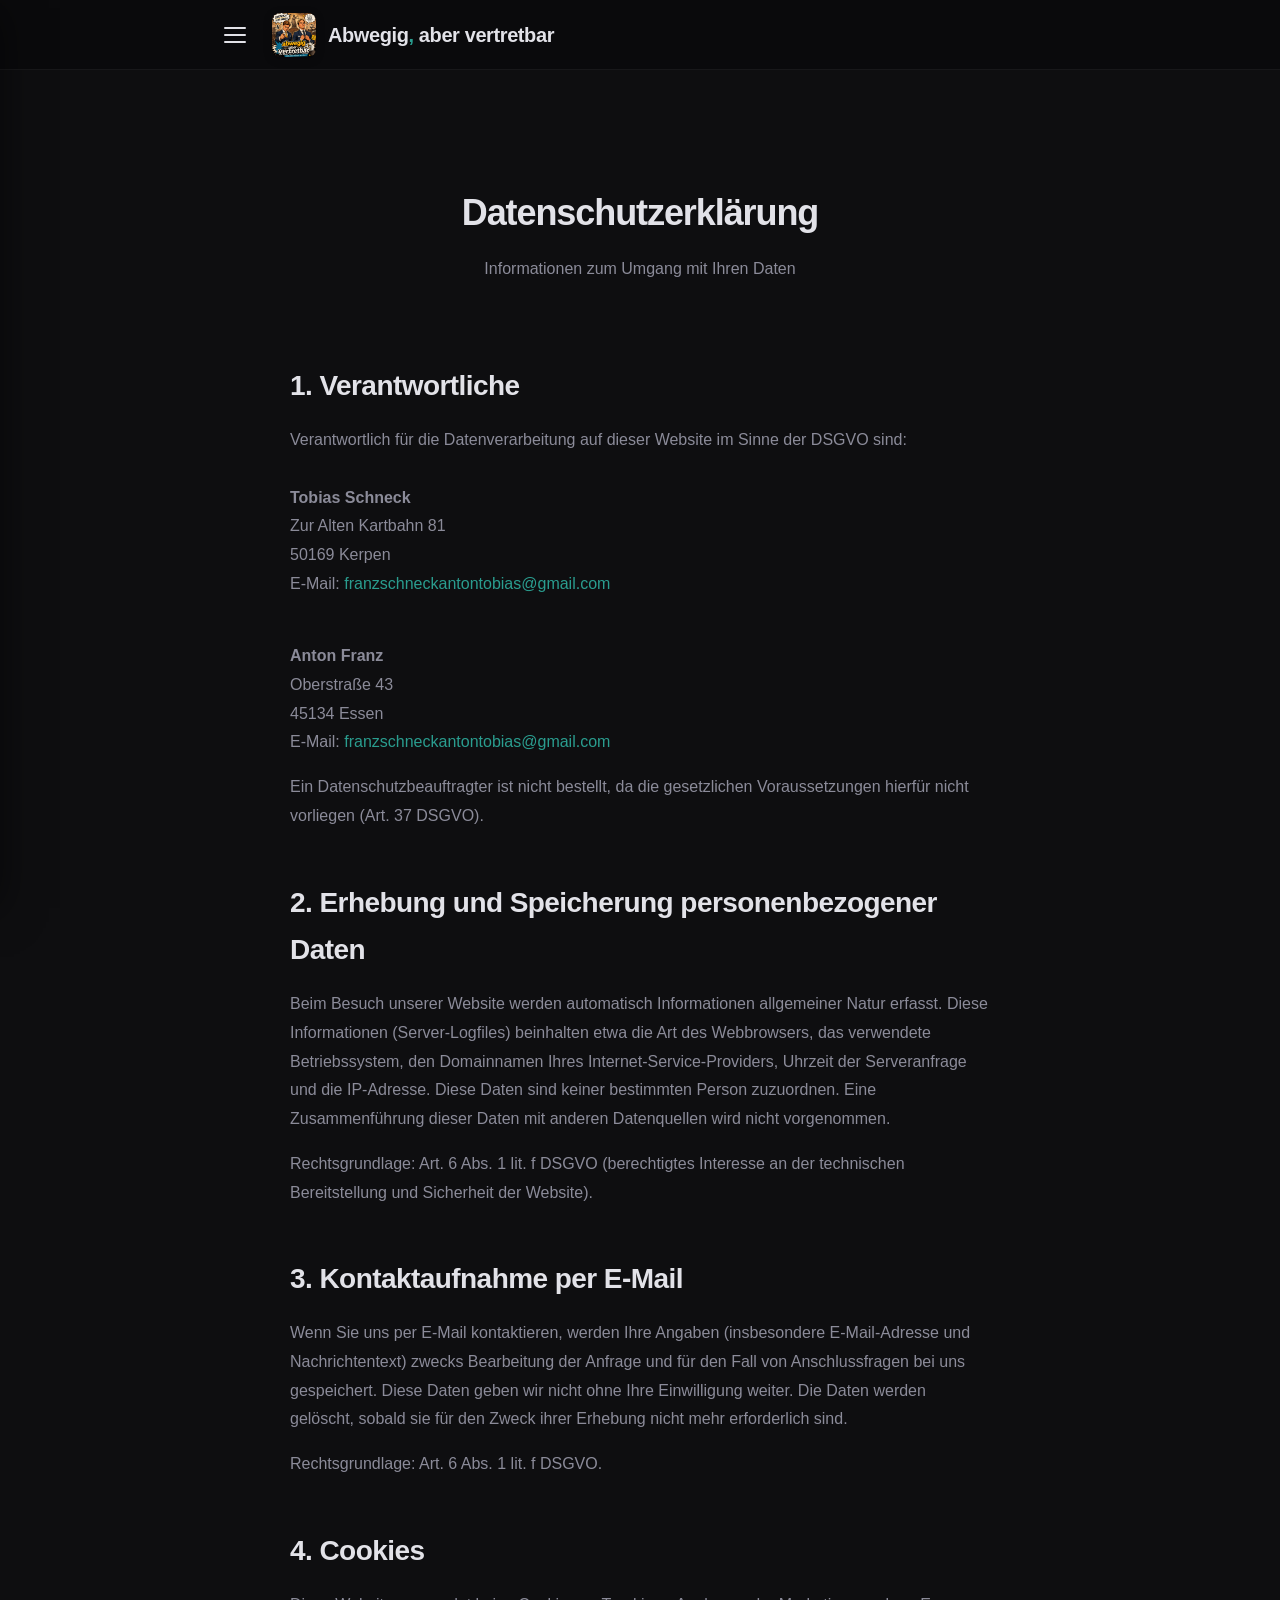
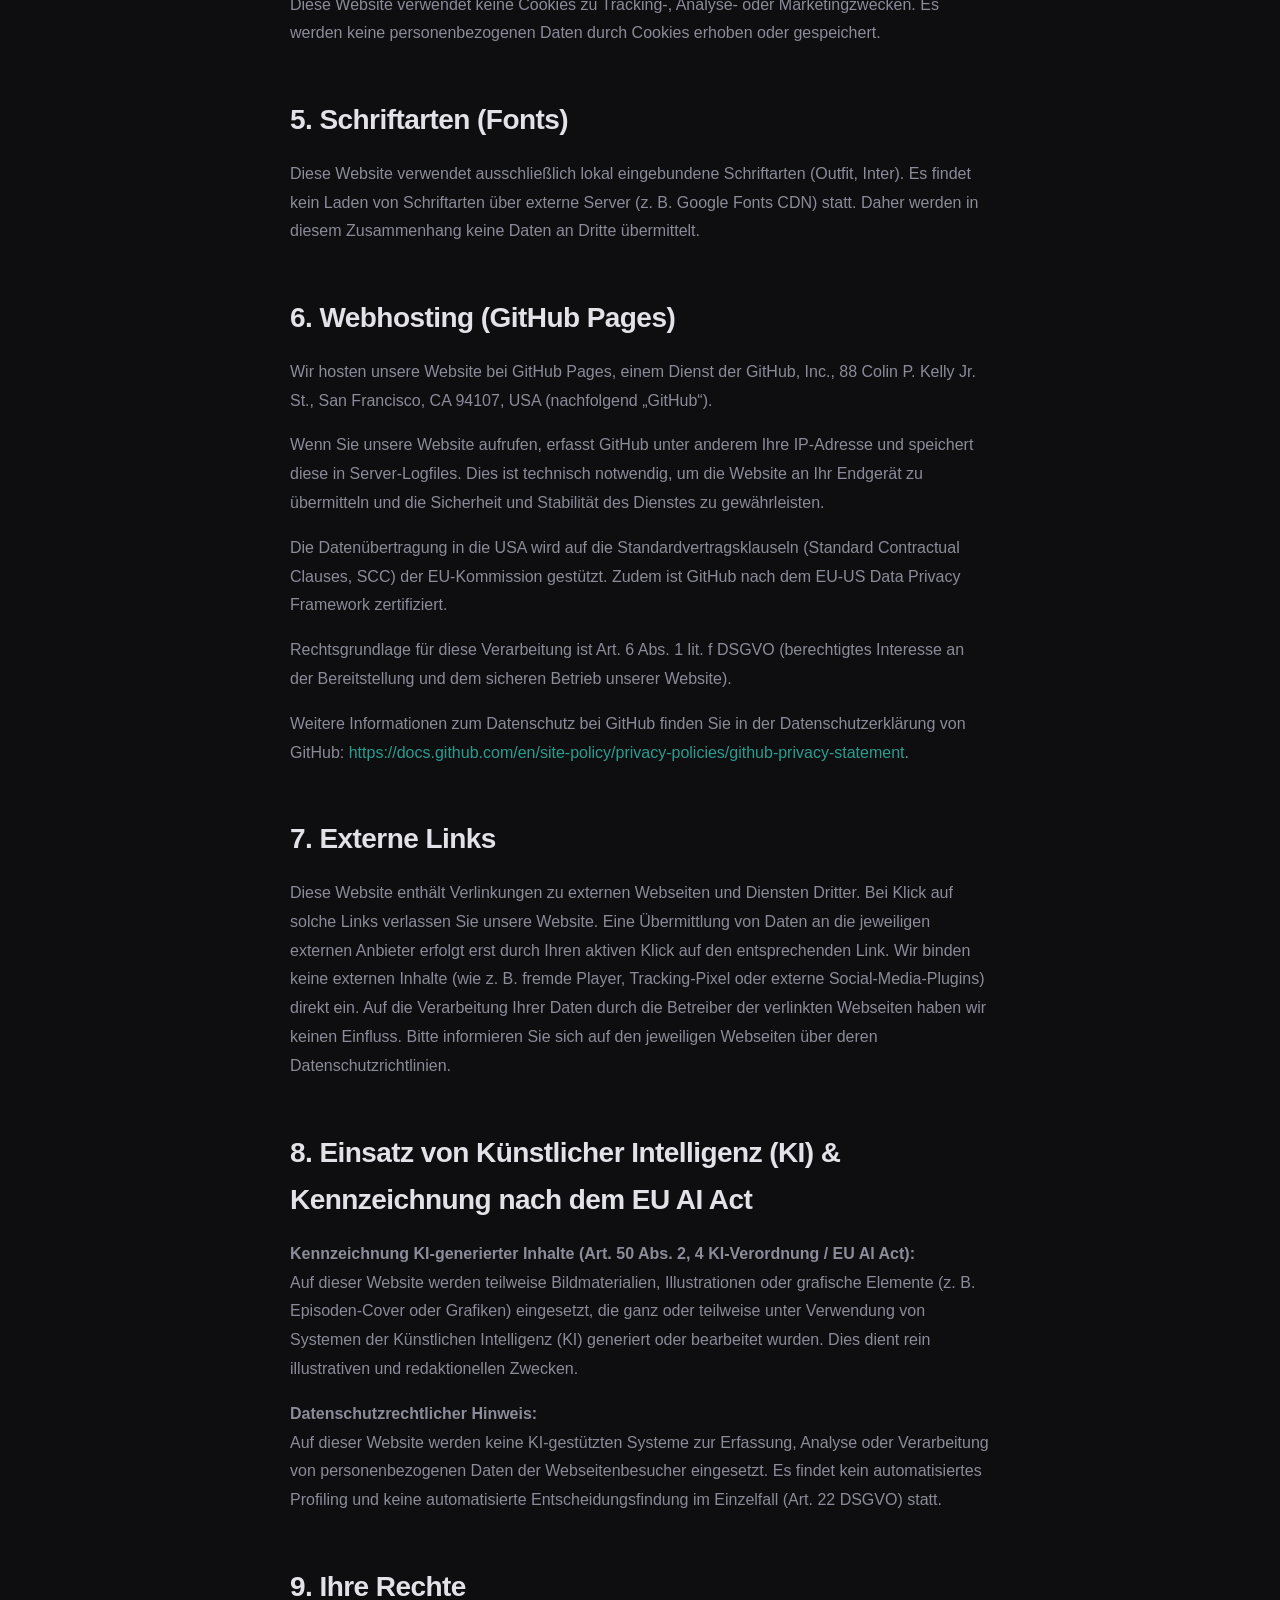
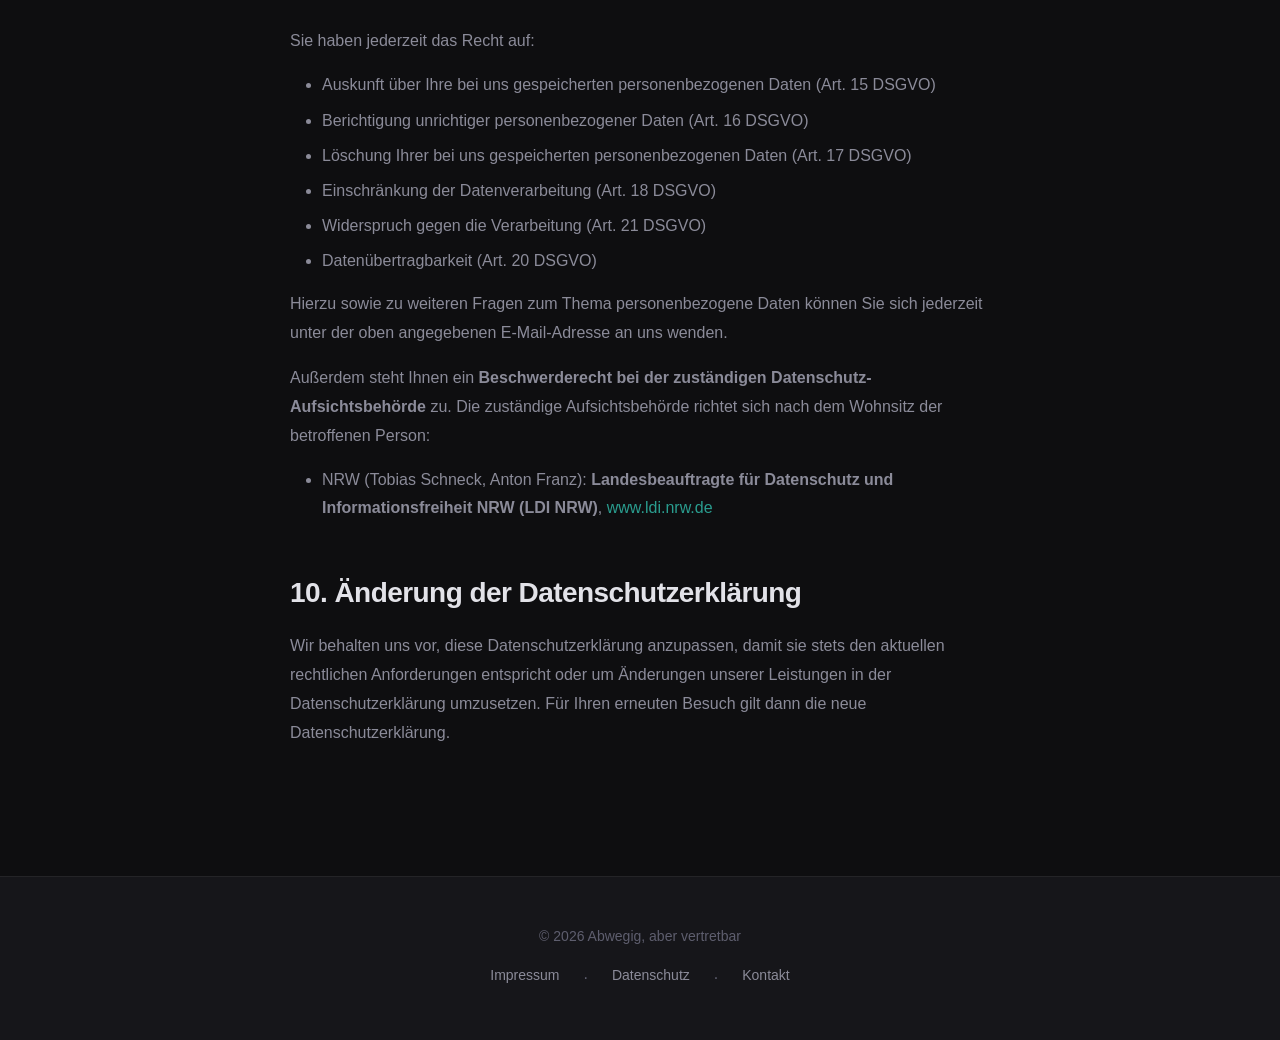
==== commit e04e30eb: "Website Update" ====
--- a/datenschutz.html
+++ b/datenschutz.html
@@ -142,22 +142,24 @@
         <a href="https://docs.github.com/en/site-policy/privacy-policies/github-privacy-statement" target="_blank" rel="noopener noreferrer">https://docs.github.com/en/site-policy/privacy-policies/github-privacy-statement</a>.
       </p>
 
-      <h2>7. Externe Links (Spotify, Examensgerecht, BGH)</h2>
-      <p>
-        Diese Website enthält Links zu externen Diensten (u.&nbsp;a. Spotify, examensgerecht.de, bundesgerichtshof.de).
-        Bei Klick auf solche Links verlassen Sie unsere Website. Eine Übermittlung Ihrer Daten an diese
-        Dienste erfolgt erst durch den Klick – wir binden keine Inhalte dieser Anbieter direkt ein
-        (keine eingebetteten Player oder Tracker).
-        Wir haben keinen Einfluss auf die Datenschutzpraktiken dieser externen Anbieter.
-        Bitte informieren Sie sich auf den jeweiligen Seiten über deren Datenschutzrichtlinien.
-      </p>
-
-      <h2>8. Einsatz von Künstlicher Intelligenz (KI)</h2>
-      <p>
-        Auf dieser Website werden keine KI-gestützten Systeme eingesetzt, die personenbezogene Daten
-        der Nutzer verarbeiten oder auswerten. Es findet kein automatisiertes Profiling statt.
-        Die Inhalte dieser Website wurden redaktionell von den Betreibern erstellt.
-        Die Website fällt daher nicht unter die Hochrisiko-KI-Anwendungen der EU-KI-Verordnung (AI Act, (EU) 2024/1689).
+      <h2>7. Externe Links</h2>
+      <p>
+        Diese Website enthält Verlinkungen zu externen Webseiten und Diensten Dritter.
+        Bei Klick auf solche Links verlassen Sie unsere Website. Eine Übermittlung von Daten an die jeweiligen
+        externen Anbieter erfolgt erst durch Ihren aktiven Klick auf den entsprechenden Link.
+        Wir binden keine externen Inhalte (wie z.&nbsp;B. fremde Player, Tracking-Pixel oder externe Social-Media-Plugins) direkt ein.
+        Auf die Verarbeitung Ihrer Daten durch die Betreiber der verlinkten Webseiten haben wir keinen Einfluss.
+        Bitte informieren Sie sich auf den jeweiligen Webseiten über deren Datenschutzrichtlinien.
+      </p>
+
+      <h2>8. Einsatz von Künstlicher Intelligenz (KI) &amp; Kennzeichnung nach dem EU AI Act</h2>
+      <p>
+        <strong>Kennzeichnung KI-generierter Inhalte (Art. 50 Abs. 2, 4 KI-Verordnung / EU AI Act):</strong><br>
+        Auf dieser Website werden teilweise Bildmaterialien, Illustrationen oder grafische Elemente (z.&nbsp;B. Episoden-Cover oder Grafiken) eingesetzt, die ganz oder teilweise unter Verwendung von Systemen der Künstlichen Intelligenz (KI) generiert oder bearbeitet wurden. Dies dient rein illustrativen und redaktionellen Zwecken.
+      </p>
+      <p>
+        <strong>Datenschutzrechtlicher Hinweis:</strong><br>
+        Auf dieser Website werden keine KI-gestützten Systeme zur Erfassung, Analyse oder Verarbeitung von personenbezogenen Daten der Webseitenbesucher eingesetzt. Es findet kein automatisiertes Profiling und keine automatisierte Entscheidungsfindung im Einzelfall (Art. 22 DSGVO) statt.
       </p>
 
       <h2>9. Ihre Rechte</h2>
--- a/style.css
+++ b/style.css
@@ -1423,3 +1423,78 @@
   height: 22px;
   fill: currentColor;
 }
+
+/* ----------------------------------------------------------
+   17. Infografik im Modal
+   ---------------------------------------------------------- */
+.modal-infographic-wrap {
+  margin-top: var(--sp-lg);
+  margin-bottom: var(--sp-sm);
+  text-align: center;
+}
+
+.modal-infographic-title {
+  font-family: var(--ff-heading);
+  font-size: var(--fs-sm);
+  font-weight: 600;
+  color: var(--clr-accent);
+  margin-bottom: var(--sp-xs);
+  text-align: left;
+}
+
+.modal-infographic-link {
+  display: block;
+  overflow: hidden;
+  border-radius: var(--radius-sm);
+  transition: transform var(--dur-normal) var(--ease-smooth);
+}
+
+.modal-infographic-link:hover {
+  transform: scale(1.01);
+}
+
+.modal-infographic-img {
+  width: 100%;
+  height: auto;
+  display: block;
+  cursor: zoom-in;
+  border-radius: var(--radius-sm);
+}
+
+.modal-infographic-hint {
+  display: block;
+  font-size: var(--fs-xs);
+  color: var(--clr-text-subtle);
+  margin-top: var(--sp-xs);
+}
+
+/* ----------------------------------------------------------
+   18. Quellen im Modal
+   ---------------------------------------------------------- */
+.modal-sources-wrap {
+  margin-top: var(--sp-lg);
+  margin-bottom: var(--sp-sm);
+  text-align: left;
+}
+
+.modal-sources-title {
+  font-family: var(--ff-heading);
+  font-size: var(--fs-sm);
+  font-weight: 600;
+  color: var(--clr-accent);
+  margin-bottom: var(--sp-xs);
+}
+
+.modal-sources-list {
+  list-style: disc;
+  margin-left: var(--sp-lg);
+  font-size: var(--fs-xs);
+  color: var(--clr-text-muted);
+  line-height: 1.6;
+}
+
+.modal-sources-list li {
+  margin-bottom: 4px;
+}
+
+
